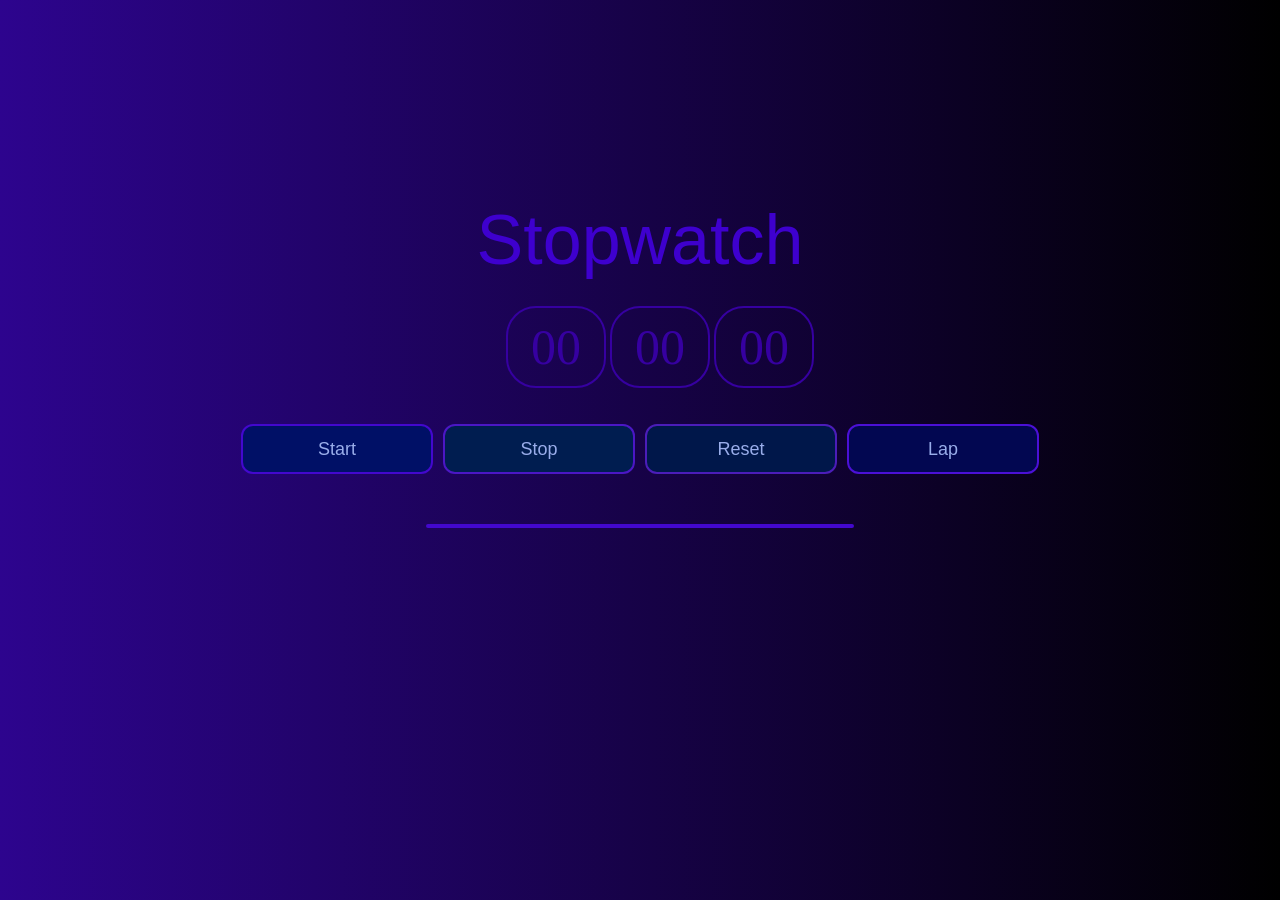
==== index.html @ 4c5db91d "second commit" ====
<!DOCTYPE html>
<html lang="en">
<head>
    <title>Stopwatch with Milliseconds Counting to 60</title>
    <link rel="stylesheet" href="stopwatch.css">
</head>
<body>
    <h1>
        Stopwatch
    </h1>
    <div class="content">
        <p id="main"><span id="hr">00</span><span id=min>00</span><span id="sec">00</span></p> 
    </div>
    <div class="buttons">
        <button id="begin">Start</button>
        <button id="finish">Stop</button>
        <button id="again">Reset</button>
        <button id="loop">Lap</button>
    </div>
        <ul id="lapList"></ul>
  
   

    <script>
        let second = 0;
        let minute = 0;
        let hour = 0;
        let millisecond = 0; // Displaying millisecond counter
        let realTimeMillisecond = 0; // Real time millisecond counter for second counting
        let timeInterval;
        let original = "Stop";
        let isRunning = false;

        // Function to update the time
        function updateTime() {
            millisecond += 10; // Increase by 10 because we update every 10ms

        if (millisecond >= 1000) {
            millisecond = 0;
            second++;
        }

            // If seconds reach 60, reset to 0 and increment minutes
            if (second === 60) {
                second = 0;
                minute++;
            }
            
            // If minutes reach 60, reset to 0 and increment hours
            if (minute === 60) {
                minute = 0;
                hour++;
            }

            let formattedHour = hour.toString().padStart(2, '0');
            let formattedMinute = minute.toString().padStart(2, '0');
            let formattedSecond = second.toString().padStart(2, '0');
            let formattedMillisecond = millisecond.toString().padStart(3, '0'); // Format milliseconds
            
            // Update the main display
            document.getElementById("hr").textContent = formattedHour;
            document.getElementById("min").textContent = formattedMinute;
            document.getElementById("sec").textContent = formattedSecond;
            document.getElementById("ms").textContent = formattedMillisecond;
        }

        let loop = document.getElementById("loop");
        let begin = document.getElementById("begin");
        let main = document.getElementById("main");
        let finish = document.getElementById("finish");
        let again = document.getElementById("again");
        let lapList = document.getElementById("lapList");

        // Start or Resume the stopwatch
        begin.addEventListener("click", function() {
            if (!isRunning) {
                timeInterval = setInterval(updateTime, 10); // Update every 10ms for visual milliseconds
                finish.textContent = "Stop";
                isRunning = true;
            }
        });
        begin.addEventListener("hover", function() {
           
        });

        finish.addEventListener("click", function() {
    if (isRunning) { 
        // If running, stop the stopwatch
        clearInterval(timeInterval);
        finish.textContent = "Resume";
        isRunning = false;
    } else if (second > 0 || minute > 0 || hour > 0 || millisecond > 0) { 
        // Resume only if the stopwatch has been started before
        timeInterval = setInterval(updateTime, 10);
        finish.textContent = "Stop";
        isRunning = true;
    }
});
 // Reset the stopwatch
        again.addEventListener("click", function() {
            clearInterval(timeInterval);
            second = 0;
            minute = 0;
            hour = 0;
            millisecond = 0; // Reset milliseconds for display
            realTimeMillisecond = 0; // Reset actual time milliseconds

    document.getElementById("hr").textContent = "00";
    document.getElementById("min").textContent = "00";
    document.getElementById("sec").textContent = "00";

    finish.textContent = "Stop";
    lapList.innerHTML = ''; // Clear lap list
    isRunning = false;
        });

        // Record a lap
        loop.addEventListener("click", function() {
            let formattedHour = hour.toString().padStart(2, '0');
            let formattedMinute = minute.toString().padStart(2, '0');
            let formattedSecond = second.toString().padStart(2, '0');
        

            let lapItem = document.createElement("li");
            lapItem.textContent = `${formattedHour}:${formattedMinute}:${formattedSecond}`;
            lapList.appendChild(lapItem);
        });
       
           
    </script>
</body>
</html>
---- stopwatch.css ----
body{
    background: linear-gradient(90deg, #2d048e 0%, #000000 100%);
}
h1 {
    display: flex;
    justify-content: center;
    text-align: center;
    margin-top: 200px;
    margin-bottom: 0px;
    color: #3e00ce;
    font-family: 'Gill Sans', 'Gill Sans MT', Calibri, 'Trebuchet MS', sans-serif;
    font-size: 70px;
    font-weight: lighter;
}

#main{
    color: #3600A1;
    margin-left:40px;
}
#hr, #min, #sec {
    display: inline-block;
    border: 2px solid #3600A1; 
    border-radius: 30px; 
    background-color: transparent; 
    font-size: 50px; 
    margin: 0 2px; 
    text-align: center;
    width:100px; 
    padding: 10px; 
    box-sizing: border-box;
}

#lapList{
    color:#99adea;
    font-size: larger;
}
.content {
    display: flex;
    justify-content: center;
    align-items: center;
    margin-top: 10px;
    width: 100%;
}

.buttons {
    display: flex;
    justify-content: center; /* Centers horizontally */
    align-items: center; /* Centers vertically (if needed) */
    gap:10px;/* Spaces out buttons evenly */
    margin-top: 20px;
    flex-wrap: wrap; /* Prevents overflow on smaller screens */
    width: 100%;
}

button{
    color: #99adea; 
   border-radius: 12px;
   width:15vw;
   height:50px;
   font-size: 18px;
   font-weight:normal;
   font-family:Verdana, Geneva, Tahoma, sans-serif;
}
#begin{
    background-color:#001066;
    border: 2px solid #4308ce;
   
}
#finish{
    background-color:#001d50;
    border: 2px solid #4b17c5;
 
}
#again{
    background-color:#00174A;
    border: 2px solid #4b1db9;
    
}
#loop{
    background-color:#020751;
    border: 2px solid #4b10d7;
} 
   
button:hover{
    box-shadow: 0 0 10px rgba(65, 122, 162, 0.7);
}
button:focus{
   color: #ffffff; 
}
ul {
    display: flex;
    flex-direction: column;
    margin: 50px auto;
    width: 30vw;
    max-width: 500px; /* Ensures it doesn’t get too wide */
    list-style-type: none;
    border:  2px solid #4308ce;
    border-radius: 20px;
}

li{
    margin-top: 10px;
    margin-bottom: 10px;
}


@media (max-width: 768px) {
    h1 {
        font-size: 60px;
    }

    .content {
        margin-left: 0;
        text-align: center;
    }

    .buttons {
        flex-wrap: wrap; /* Allows buttons to wrap */
        gap: 10px;
    }

    ul {
        width: 50vw;
    }
}
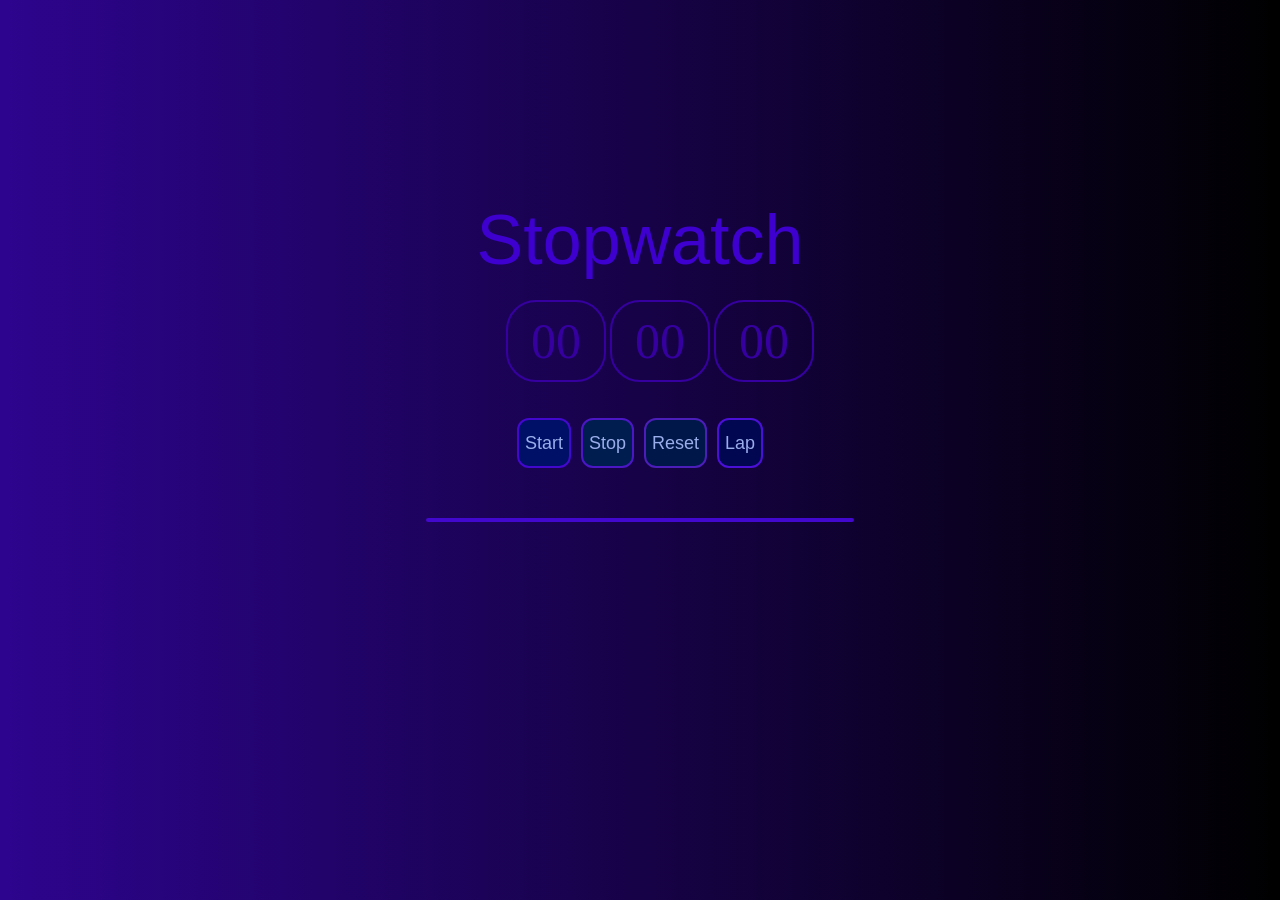
==== commit 33d177a8: "updated commit" ====
--- a/index.html
+++ b/index.html
@@ -3,6 +3,8 @@
 <head>
     <title>Stopwatch with Milliseconds Counting to 60</title>
     <link rel="stylesheet" href="stopwatch.css">
+    <meta name="viewport" content="width=device-width, initial-scale=1">
+
 </head>
 <body>
     <h1>
--- a/stopwatch.css
+++ b/stopwatch.css
@@ -16,6 +16,11 @@
 #main{
     color: #3600A1;
     margin-left:40px;
+    display: flex;
+    justify-content: center;
+    align-items: center;
+    margin-top: 10px;
+    width: 100%;
 }
 #hr, #min, #sec {
     display: inline-block;
@@ -107,16 +112,38 @@
 @media (max-width: 768px) {
     h1 {
         font-size: 60px;
+        text-align: center;
     }
 
     .content {
-        margin-left: 0;
         text-align: center;
+        width:max-content;
+        display: flex;
+        justify-content: center;
+        align-items: center;
+        margin-left:20px;
+    }
+    #hr, #min, #sec {
+        width:60px; 
+        border-radius: 20px;
+        height:50px;
+        font-size:x-large;
+        padding: auto;
+    }
+    #main{
+        color: #3600A1;
+        margin-left:16vw;
+        display: flex;
+        justify-content: center;
+        align-items: center;
+        margin-top: 10px;
+        width: 100%;
     }
 
     .buttons {
         flex-wrap: wrap; /* Allows buttons to wrap */
         gap: 10px;
+        padding-left: 3px ;
     }
 
     ul {
@@ -124,8 +151,11 @@
     }
 }
 
+#begin, #finish, #again, #loop{
+    display: inline-block;
+    width:max-content;
+}
 
 
 
 
-
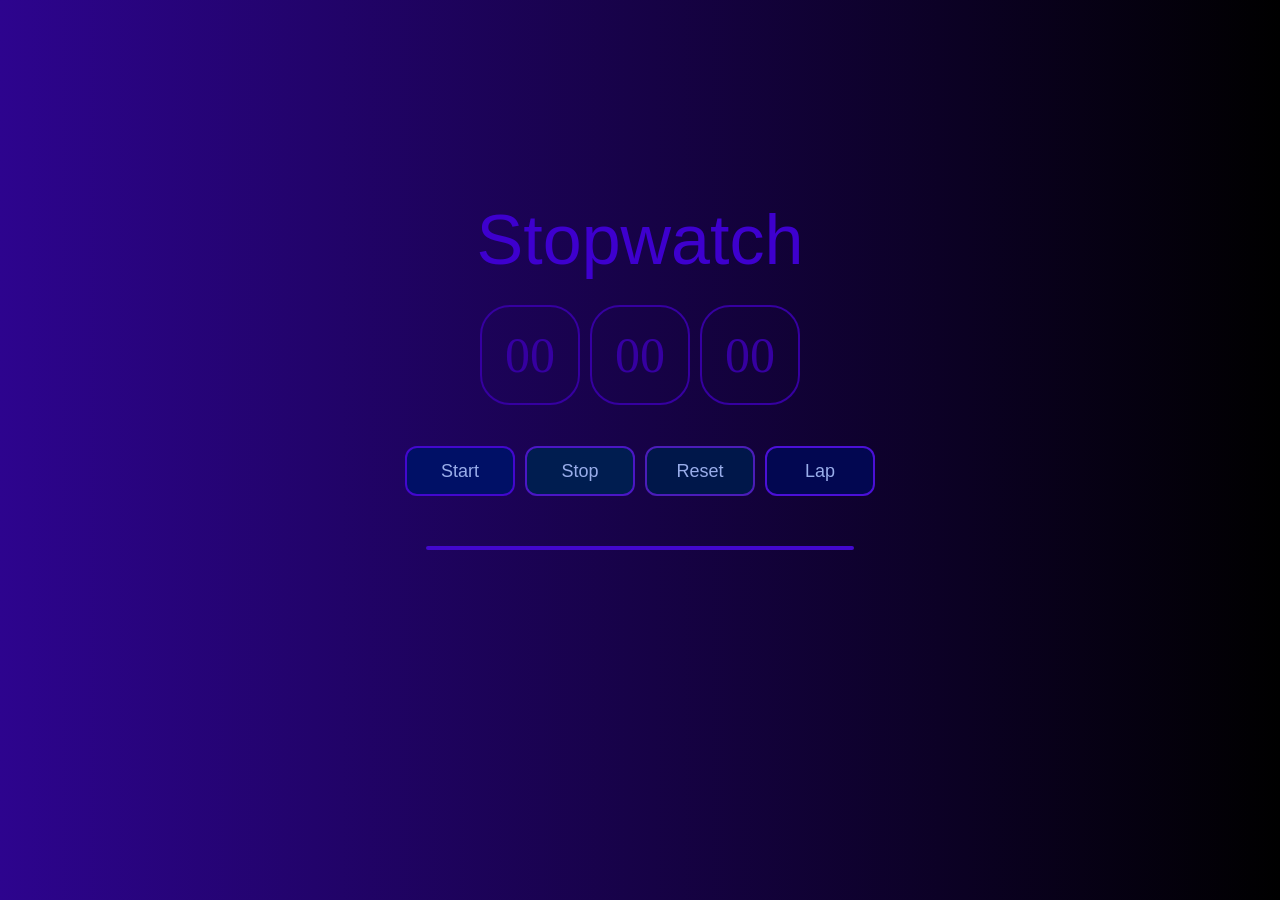
==== commit 33c80bcb: "updated commits" ====
--- a/index.html
+++ b/index.html
@@ -1,7 +1,7 @@
 <!DOCTYPE html>
 <html lang="en">
 <head>
-    <title>Stopwatch with Milliseconds Counting to 60</title>
+    <title>Stopwatch</title>
     <link rel="stylesheet" href="stopwatch.css">
     <meta name="viewport" content="width=device-width, initial-scale=1">
 
--- a/stopwatch.css
+++ b/stopwatch.css
@@ -14,26 +14,33 @@
 }
 
 #main{
-    color: #3600A1;
-    margin-left:40px;
-    display: flex;
-    justify-content: center;
-    align-items: center;
-    margin-top: 10px;
-    width: 100%;
-}
-#hr, #min, #sec {
-    display: inline-block;
-    border: 2px solid #3600A1; 
-    border-radius: 30px; 
-    background-color: transparent; 
-    font-size: 50px; 
-    margin: 0 2px; 
-    text-align: center;
-    width:100px; 
-    padding: 10px; 
-    box-sizing: border-box;
-}
+       color: #3600A1;
+        display: flex;
+        justify-content: center; /* Centers content horizontally */
+        align-items: center; /* Centers content vertically */
+        text-align: center;
+        width: 100%;
+        margin-top: 10px;
+        flex-wrap: wrap; /* Ensures elements don't overflow */
+    }
+    
+
+    #hr, #min, #sec {
+        display: flex; /* Use flexbox for better alignment */
+        justify-content: center;
+        align-items: center;
+        text-align: center;
+        border: 2px solid #3600A1; 
+        border-radius: 30px; 
+        background-color: transparent; 
+        font-size: 50px; 
+        margin: 5px; /* Added margin for spacing */
+        width: 100px; 
+        height: 100px; /* Added fixed height for uniformity */
+        padding: 10px; 
+        box-sizing: border-box;
+    }
+    
 
 #lapList{
     color:#99adea;
@@ -107,55 +114,69 @@
     margin-top: 10px;
     margin-bottom: 10px;
 }
-
+#begin, #finish, #again, #loop{
+    display: inline-block;
+    width:110px;
+}
 
 @media (max-width: 768px) {
     h1 {
         font-size: 60px;
         text-align: center;
+        margin-left: auto; /* Ensures centering */
+        margin-right: auto;
+    }
+
+    #main {
+        display: flex;
+        justify-content: center; /* Ensures centering */
+        align-items: center;
+        flex-wrap: wrap; /* Prevents overflow */
+        width: 100%;
+    }
+
+    #hr, #min, #sec {
+        display: flex;
+        justify-content: center;
+        align-items: center;
+        text-align: center;
+        width: 70px; /* Smaller width for mobile */
+        height: 70px;
+        font-size: 30px; /* Reduce font size for better spacing */
+        margin: 5px; /* Space out the elements */
     }
 
     .content {
-        text-align: center;
-        width:max-content;
+        width: 100%;
         display: flex;
         justify-content: center;
         align-items: center;
-        margin-left:20px;
+        text-align: center;
     }
-    #hr, #min, #sec {
-        width:60px; 
-        border-radius: 20px;
-        height:50px;
-        font-size:x-large;
-        padding: auto;
-    }
-    #main{
-        color: #3600A1;
-        margin-left:16vw;
+
+    .buttons {
         display: flex;
-        justify-content: center;
-        align-items: center;
-        margin-top: 10px;
+        justify-content: center; /* Centers buttons */
+        flex-wrap: wrap;
+        gap: 10px;
+        padding-left: 0;
         width: 100%;
     }
 
-    .buttons {
-        flex-wrap: wrap; /* Allows buttons to wrap */
-        gap: 10px;
-        padding-left: 3px ;
+    ul {
+        width: 80%; /* Make the list take up more width on mobile */
+        
     }
-
-    ul {
-        width: 50vw;
+    #begin, #finish, #again, #loop{
+        display: inline-block;
+        width:70px;
     }
-}
-
-#begin, #finish, #again, #loop{
-    display: inline-block;
-    width:max-content;
 }
 
 
 
 
+
+
+
+
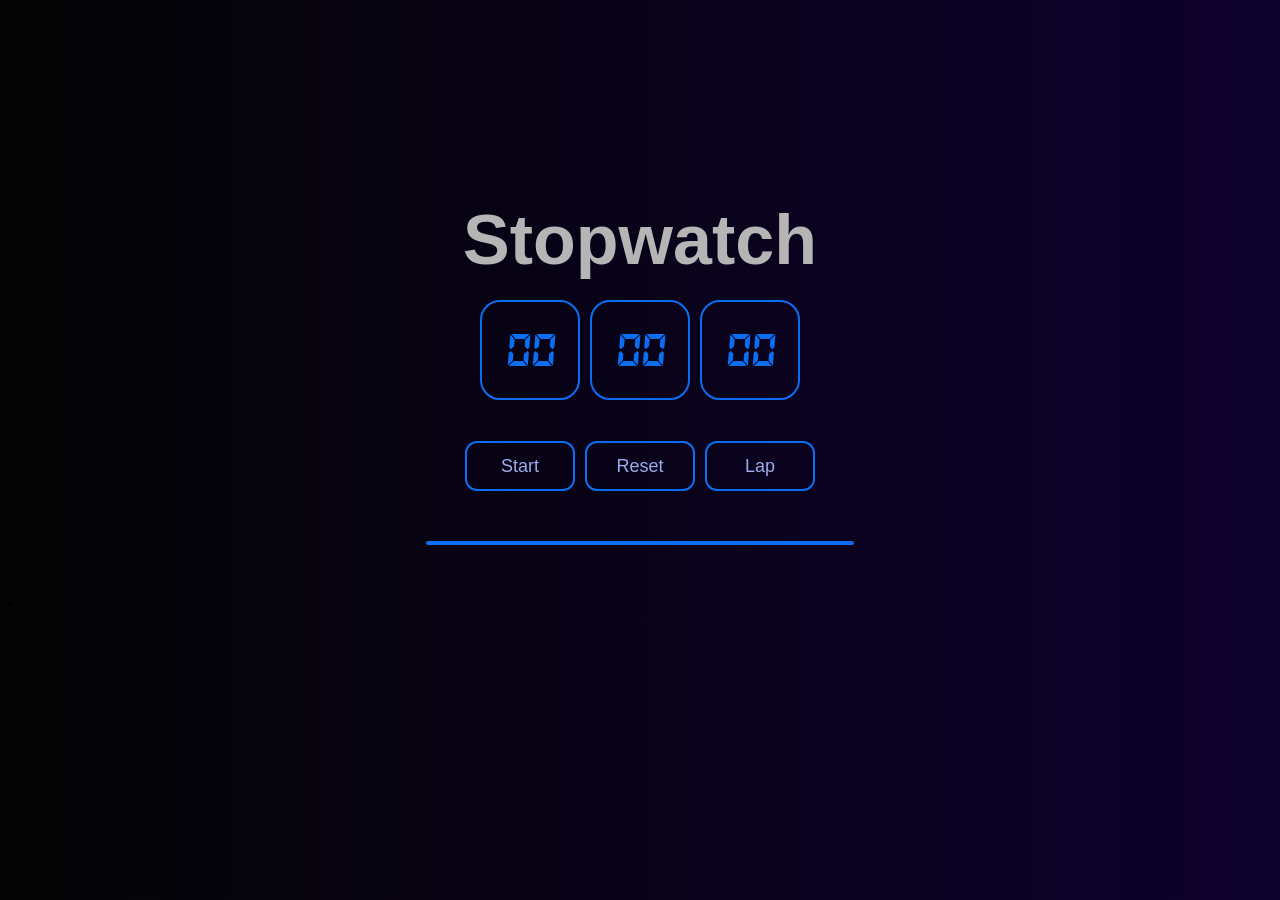
==== commit 3c7edae5: "updated commit3" ====
--- a/index.html
+++ b/index.html
@@ -4,131 +4,27 @@
     <title>Stopwatch</title>
     <link rel="stylesheet" href="stopwatch.css">
     <meta name="viewport" content="width=device-width, initial-scale=1">
-
 </head>
 <body>
-    <h1>
-        Stopwatch
-    </h1>
+    <div class="container">
+    <div class="stopwatchContainer">
+    <h1>Stopwatch</h1>
     <div class="content">
-        <p id="main"><span id="hr">00</span><span id=min>00</span><span id="sec">00</span></p> 
+        <p id="main">
+            <span id="min">00</span><span id="sec">00</span><span id="ms">00</span>
+        </p> 
     </div>
     <div class="buttons">
         <button id="begin">Start</button>
-        <button id="finish">Stop</button>
         <button id="again">Reset</button>
         <button id="loop">Lap</button>
     </div>
-        <ul id="lapList"></ul>
-  
+    </div>
+    <ul id="lapList"></ul>
+    <li ></li>
+</div>
    
 
-    <script>
-        let second = 0;
-        let minute = 0;
-        let hour = 0;
-        let millisecond = 0; // Displaying millisecond counter
-        let realTimeMillisecond = 0; // Real time millisecond counter for second counting
-        let timeInterval;
-        let original = "Stop";
-        let isRunning = false;
-
-        // Function to update the time
-        function updateTime() {
-            millisecond += 10; // Increase by 10 because we update every 10ms
-
-        if (millisecond >= 1000) {
-            millisecond = 0;
-            second++;
-        }
-
-            // If seconds reach 60, reset to 0 and increment minutes
-            if (second === 60) {
-                second = 0;
-                minute++;
-            }
-            
-            // If minutes reach 60, reset to 0 and increment hours
-            if (minute === 60) {
-                minute = 0;
-                hour++;
-            }
-
-            let formattedHour = hour.toString().padStart(2, '0');
-            let formattedMinute = minute.toString().padStart(2, '0');
-            let formattedSecond = second.toString().padStart(2, '0');
-            let formattedMillisecond = millisecond.toString().padStart(3, '0'); // Format milliseconds
-            
-            // Update the main display
-            document.getElementById("hr").textContent = formattedHour;
-            document.getElementById("min").textContent = formattedMinute;
-            document.getElementById("sec").textContent = formattedSecond;
-            document.getElementById("ms").textContent = formattedMillisecond;
-        }
-
-        let loop = document.getElementById("loop");
-        let begin = document.getElementById("begin");
-        let main = document.getElementById("main");
-        let finish = document.getElementById("finish");
-        let again = document.getElementById("again");
-        let lapList = document.getElementById("lapList");
-
-        // Start or Resume the stopwatch
-        begin.addEventListener("click", function() {
-            if (!isRunning) {
-                timeInterval = setInterval(updateTime, 10); // Update every 10ms for visual milliseconds
-                finish.textContent = "Stop";
-                isRunning = true;
-            }
-        });
-        begin.addEventListener("hover", function() {
-           
-        });
-
-        finish.addEventListener("click", function() {
-    if (isRunning) { 
-        // If running, stop the stopwatch
-        clearInterval(timeInterval);
-        finish.textContent = "Resume";
-        isRunning = false;
-    } else if (second > 0 || minute > 0 || hour > 0 || millisecond > 0) { 
-        // Resume only if the stopwatch has been started before
-        timeInterval = setInterval(updateTime, 10);
-        finish.textContent = "Stop";
-        isRunning = true;
-    }
-});
- // Reset the stopwatch
-        again.addEventListener("click", function() {
-            clearInterval(timeInterval);
-            second = 0;
-            minute = 0;
-            hour = 0;
-            millisecond = 0; // Reset milliseconds for display
-            realTimeMillisecond = 0; // Reset actual time milliseconds
-
-    document.getElementById("hr").textContent = "00";
-    document.getElementById("min").textContent = "00";
-    document.getElementById("sec").textContent = "00";
-
-    finish.textContent = "Stop";
-    lapList.innerHTML = ''; // Clear lap list
-    isRunning = false;
-        });
-
-        // Record a lap
-        loop.addEventListener("click", function() {
-            let formattedHour = hour.toString().padStart(2, '0');
-            let formattedMinute = minute.toString().padStart(2, '0');
-            let formattedSecond = second.toString().padStart(2, '0');
-        
-
-            let lapItem = document.createElement("li");
-            lapItem.textContent = `${formattedHour}:${formattedMinute}:${formattedSecond}`;
-            lapList.appendChild(lapItem);
-        });
-       
-           
-    </script>
+    <script src="script.js"> </script>
 </body>
 </html>
--- a/stopwatch.css
+++ b/stopwatch.css
@@ -1,5 +1,12 @@
 body{
-    background: linear-gradient(90deg, #2d048e 0%, #000000 100%);
+    background: linear-gradient(270deg, rgb(14, 1, 46) 0%, rgba(0, 0, 0, 0.986) 100%);
+    font-family: 'MyCustomFont', sans-serif;
+}
+@font-face {
+    font-family: 'MyCustomFont';
+    src: url('./DS-DIGIT.TTF') format('woff2');
+    font-weight: normal;
+    font-style: normal;
 }
 h1 {
     display: flex;
@@ -7,36 +14,36 @@
     text-align: center;
     margin-top: 200px;
     margin-bottom: 0px;
-    color: #3e00ce;
+    color: #b4b5b4;
     font-family: 'Gill Sans', 'Gill Sans MT', Calibri, 'Trebuchet MS', sans-serif;
     font-size: 70px;
-    font-weight: lighter;
+    font-weight:900;
 }
 
 #main{
-       color: #3600A1;
-        display: flex;
-        justify-content: center; /* Centers content horizontally */
-        align-items: center; /* Centers content vertically */
-        text-align: center;
-        width: 100%;
-        margin-top: 10px;
-        flex-wrap: wrap; /* Ensures elements don't overflow */
+       color: #0a6ef2;
+        display: flex;
+        justify-content: center; 
+        align-items: center; 
+        text-align: center;
+        width: 100%;
+        margin-top: 5px;
+        flex-wrap: wrap; 
     }
     
 
-    #hr, #min, #sec {
-        display: flex; /* Use flexbox for better alignment */
-        justify-content: center;
-        align-items: center;
-        text-align: center;
-        border: 2px solid #3600A1; 
-        border-radius: 30px; 
+     #min, #sec, #ms {
+        display: flex; 
+        justify-content: center;
+        align-items: center;
+        text-align: center;
+        border: 2px solid #0a6ef2; 
+        border-radius: 20px; 
         background-color: transparent; 
         font-size: 50px; 
-        margin: 5px; /* Added margin for spacing */
+        margin: 5px; 
         width: 100px; 
-        height: 100px; /* Added fixed height for uniformity */
+        height: 100px; 
         padding: 10px; 
         box-sizing: border-box;
     }
@@ -45,6 +52,7 @@
 #lapList{
     color:#99adea;
     font-size: larger;
+    border:  2px solid #0a6ef2;
 }
 .content {
     display: flex;
@@ -56,11 +64,11 @@
 
 .buttons {
     display: flex;
-    justify-content: center; /* Centers horizontally */
-    align-items: center; /* Centers vertically (if needed) */
-    gap:10px;/* Spaces out buttons evenly */
+    justify-content: center; 
+    align-items: center; 
+    gap:10px;
     margin-top: 20px;
-    flex-wrap: wrap; /* Prevents overflow on smaller screens */
+    flex-wrap: wrap; 
     width: 100%;
 }
 
@@ -74,23 +82,19 @@
    font-family:Verdana, Geneva, Tahoma, sans-serif;
 }
 #begin{
-    background-color:#001066;
-    border: 2px solid #4308ce;
+    background-color:transparent;
+    border: 2px solid #0a6ef2;
    
 }
-#finish{
-    background-color:#001d50;
-    border: 2px solid #4b17c5;
- 
-}
+
 #again{
-    background-color:#00174A;
-    border: 2px solid #4b1db9;
+    background-color:transparent;
+    border: 2px solid #0a6ef2;
     
 }
 #loop{
-    background-color:#020751;
-    border: 2px solid #4b10d7;
+    background-color:transparent;
+    border: 2px solid #0a6ef2;
 } 
    
 button:hover{
@@ -104,12 +108,10 @@
     flex-direction: column;
     margin: 50px auto;
     width: 30vw;
-    max-width: 500px; /* Ensures it doesn’t get too wide */
+    max-width: 500px; 
     list-style-type: none;
-    border:  2px solid #4308ce;
     border-radius: 20px;
 }
-
 li{
     margin-top: 10px;
     margin-bottom: 10px;
@@ -118,32 +120,56 @@
     display: inline-block;
     width:110px;
 }
+@media (min-width: 768px) {
+    .active {
+        margin-left: 10vw;
+        display: flex;  
+    }
+    .centered {
+        margin-top: 50px;
+        justify-content: center;
+        align-self: center;
+    }
+    .expanded {
+        min-width: 150px; 
+        margin-left: 10vw;
+        width: 60%; 
+        margin: auto;
+    }
+}
 
 @media (max-width: 768px) {
+    body{
+        background: linear-gradient(270deg, rgb(11, 1, 34) 0%, rgba(0, 0, 0, 0.918) 100%);
+    }
     h1 {
-        font-size: 60px;
-        text-align: center;
-        margin-left: auto; /* Ensures centering */
+        font-size: 50px;
+        text-align: center;
+        margin-left: auto; 
         margin-right: auto;
+        color: #b4b5b4;
+        font-weight:900;
     }
 
     #main {
         display: flex;
-        justify-content: center; /* Ensures centering */
-        align-items: center;
-        flex-wrap: wrap; /* Prevents overflow */
-        width: 100%;
-    }
-
-    #hr, #min, #sec {
-        display: flex;
-        justify-content: center;
-        align-items: center;
-        text-align: center;
-        width: 70px; /* Smaller width for mobile */
+        justify-content: center; 
+        align-items: center;
+        flex-wrap: wrap; 
+        width: 100%;
+        color:#0a6ef2;
+    }
+
+    #min, #sec, #ms {
+        display: flex;
+        justify-content: center;
+        align-items: center;
+        text-align: center;
+        width: 70px; 
         height: 70px;
-        font-size: 30px; /* Reduce font size for better spacing */
-        margin: 5px; /* Space out the elements */
+        font-size: 30px; 
+        margin: 5px; 
+        border: 2px solid #0a6ef2; 
     }
 
     .content {
@@ -156,7 +182,7 @@
 
     .buttons {
         display: flex;
-        justify-content: center; /* Centers buttons */
+        justify-content: center; 
         flex-wrap: wrap;
         gap: 10px;
         padding-left: 0;
@@ -164,19 +190,29 @@
     }
 
     ul {
-        width: 80%; /* Make the list take up more width on mobile */
-        
+        width: 70%; 
+        border:  2px solid #0a6ef2;
     }
     #begin, #finish, #again, #loop{
         display: inline-block;
         width:70px;
-    }
-}
-
-
-
-
-
-
-
-
+        background-color:transparent;
+        border: 2px solid #0a6ef2;
+    }
+    button{
+        font-size:14px;
+    }
+    button:hover{
+        box-shadow: 0 0 20px rgba(152, 178, 197, 0.7);
+    }
+   
+}
+
+
+
+
+
+
+
+
+
